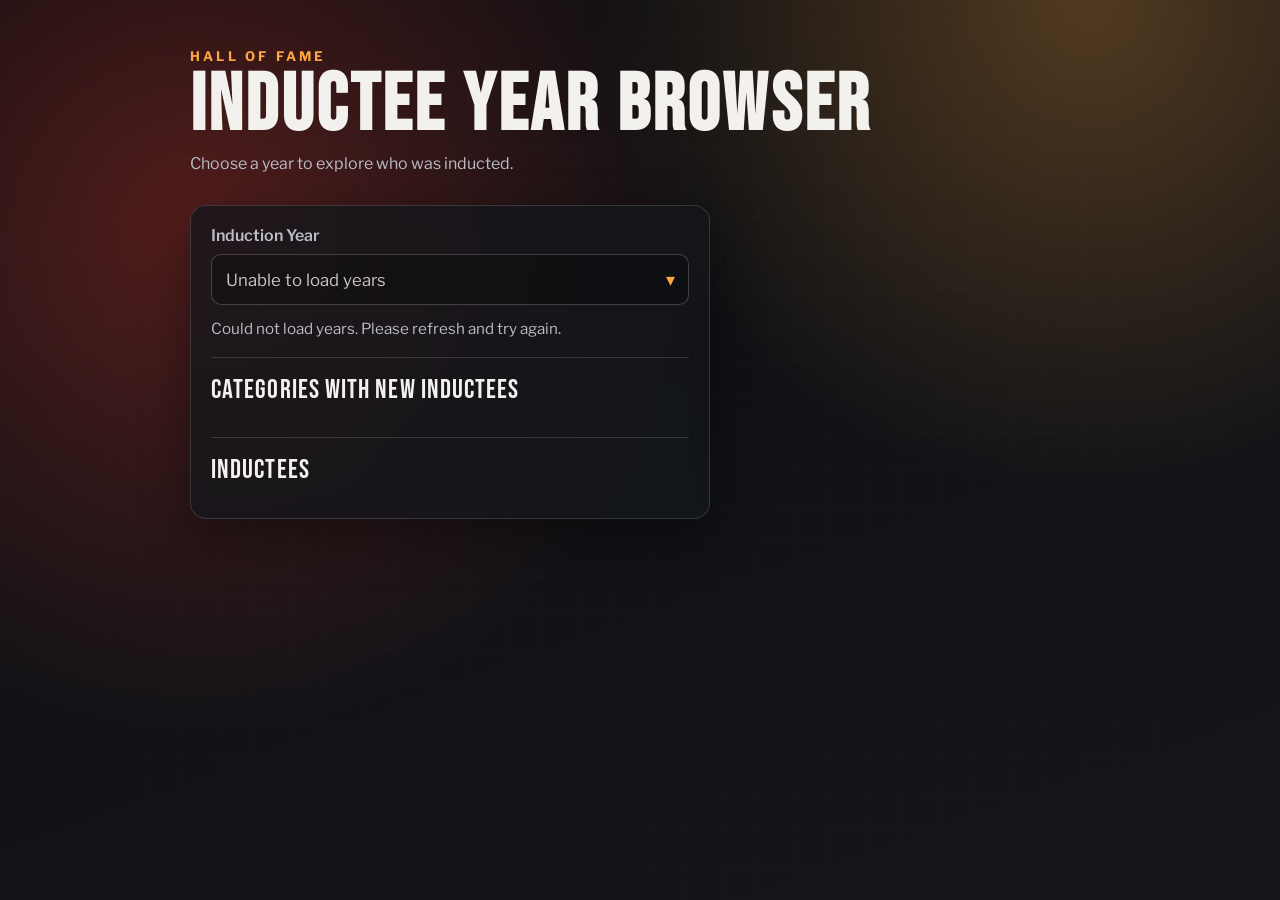
==== static/index.html @ 0e250fe5 "Worked on front end" ====
<!doctype html>
<html lang="en">
<head>
	<meta charset="UTF-8" />
	<meta name="viewport" content="width=device-width, initial-scale=1.0" />
	<title>Rock Hall Inductees Explorer</title>
	<link rel="preconnect" href="https://fonts.googleapis.com" />
	<link rel="preconnect" href="https://fonts.gstatic.com" crossorigin />
	<link
		href="https://fonts.googleapis.com/css2?family=Bebas+Neue&family=Libre+Franklin:wght@400;600;700&display=swap"
		rel="stylesheet"
	/>
	<link rel="stylesheet" href="style.css" />
</head>
<body>
	<div class="bg-grid" aria-hidden="true"></div>
	<main class="shell">
		<section class="hero">
			<p class="kicker">Hall Of Fame</p>
			<h1>Inductee Year Browser</h1>
			<p class="subtitle">Choose a year to explore who was inducted.</p>
		</section>

		<section class="panel" aria-label="Year selection">
			<label for="year-select" class="label">Induction Year</label>
			<div class="select-wrap">
				<select id="year-select" name="year-select" disabled>
					<option value="">Loading years...</option>
				</select>
			</div>
			<p id="status" role="status" aria-live="polite">Requesting available years...</p>
			<div class="categories-wrap" aria-live="polite">
				<h2>Categories With New Inductees</h2>
				<ul id="categories-list" class="categories-list"></ul>
			</div>
			<div class="inductees-wrap" aria-live="polite">
				<h2>Inductees</h2>
				<ul id="inductees-list" class="inductees-list"></ul>
			</div>
		</section>
	</main>

	<script src="script.js" defer></script>
</body>
</html>
---- static/style.css ----
:root {
	--bg-1: #0c0d10;
	--bg-2: #15161b;
	--ink: #f2f1ee;
	--ink-muted: #b9bcc7;
	--accent: #e13a2f;
	--accent-2: #ffa640;
	--panel: rgba(20, 22, 27, 0.78);
	--panel-border: rgba(255, 255, 255, 0.14);
	--focus-ring: rgba(225, 58, 47, 0.5);
}

* {
	box-sizing: border-box;
}

body {
	margin: 0;
	min-height: 100vh;
	color: var(--ink);
	font-family: "Libre Franklin", sans-serif;
	background:
		radial-gradient(circle at 15% 25%, rgba(225, 58, 47, 0.32), transparent 40%),
		radial-gradient(circle at 85% 0%, rgba(255, 166, 64, 0.28), transparent 35%),
		linear-gradient(160deg, var(--bg-1), var(--bg-2));
	overflow-x: hidden;
}

.bg-grid {
	position: fixed;
	inset: 0;
	z-index: 0;
	pointer-events: none;
	opacity: 0.25;
	background-image:
		linear-gradient(rgba(255, 255, 255, 0.07) 1px, transparent 1px),
		linear-gradient(90deg, rgba(255, 255, 255, 0.07) 1px, transparent 1px);
	background-size: 36px 36px;
	mask-image: radial-gradient(circle at center, black 45%, transparent 100%);
}

.shell {
	position: relative;
	z-index: 1;
	width: min(900px, 92vw);
	margin: 0 auto;
	padding: 3rem 0 4rem;
}

.hero {
	margin-bottom: 2rem;
	animation: rise 560ms ease-out;
}

.kicker {
	margin: 0;
	letter-spacing: 0.2rem;
	text-transform: uppercase;
	color: var(--accent-2);
	font-weight: 700;
	font-size: 0.82rem;
}

h1 {
	margin: 0.25rem 0 0;
	font-family: "Bebas Neue", sans-serif;
	font-size: clamp(2.5rem, 8vw, 5rem);
	line-height: 0.95;
	letter-spacing: 0.04em;
	text-transform: uppercase;
}

.subtitle {
	margin: 0.6rem 0 0;
	color: var(--ink-muted);
	max-width: 52ch;
}

.panel {
	width: min(520px, 100%);
	background: var(--panel);
	border: 1px solid var(--panel-border);
	border-radius: 16px;
	box-shadow: 0 18px 50px rgba(0, 0, 0, 0.4);
	backdrop-filter: blur(10px);
	padding: 1.25rem;
	animation: rise 760ms ease-out;
}

.label {
	display: block;
	margin-bottom: 0.6rem;
	font-weight: 600;
	color: var(--ink-muted);
}

.select-wrap {
	position: relative;
}

.select-wrap::after {
	content: "▾";
	position: absolute;
	right: 0.9rem;
	top: 50%;
	transform: translateY(-52%);
	color: var(--accent-2);
	font-size: 1.1rem;
	pointer-events: none;
}

select {
	width: 100%;
	appearance: none;
	border: 1px solid rgba(255, 255, 255, 0.25);
	border-radius: 10px;
	background: rgba(5, 5, 6, 0.35);
	color: var(--ink);
	font: inherit;
	font-size: 1.05rem;
	padding: 0.9rem 2.4rem 0.9rem 0.9rem;
	transition: border-color 180ms ease, box-shadow 180ms ease;
}

select:focus-visible {
	outline: none;
	border-color: var(--accent);
	box-shadow: 0 0 0 4px var(--focus-ring);
}

select:disabled {
	opacity: 0.8;
	cursor: progress;
}

#status {
	margin: 0.85rem 0 0;
	color: var(--ink-muted);
	font-size: 0.95rem;
}

.categories-wrap {
	margin-top: 1.2rem;
	padding-top: 1rem;
	border-top: 1px solid rgba(255, 255, 255, 0.14);
}

.categories-wrap h2 {
	margin: 0 0 0.75rem;
	font-family: "Bebas Neue", sans-serif;
	font-size: 1.7rem;
	letter-spacing: 0.04em;
	font-weight: 400;
	text-transform: uppercase;
}

.categories-list {
	list-style: none;
	margin: 0;
	padding: 0;
	display: grid;
	gap: 0.55rem;
}

.categories-list li,
.inductees-list li {
	border: 1px solid rgba(255, 255, 255, 0.18);
	background: rgba(255, 255, 255, 0.04);
	padding: 0.62rem 0.7rem;
	border-radius: 8px;
	font-weight: 600;
}

.category-btn {
	width: 100%;
	text-align: left;
	border: 0;
	background: transparent;
	color: inherit;
	font: inherit;
	font-weight: 600;
	cursor: pointer;
	padding: 0;
}

.categories-list li {
	transition: border-color 180ms ease, background-color 180ms ease;
}

.categories-list li:hover {
	border-color: rgba(255, 166, 64, 0.65);
	background: rgba(255, 166, 64, 0.12);
}

.categories-list li.active {
	border-color: var(--accent);
	background: rgba(225, 58, 47, 0.2);
}

.categories-list li.empty {
	font-weight: 400;
	color: var(--ink-muted);
}

.inductees-wrap {
	margin-top: 1.2rem;
	padding-top: 1rem;
	border-top: 1px solid rgba(255, 255, 255, 0.14);
}

.inductees-wrap h2 {
	margin: 0 0 0.75rem;
	font-family: "Bebas Neue", sans-serif;
	font-size: 1.7rem;
	letter-spacing: 0.04em;
	font-weight: 400;
	text-transform: uppercase;
}

.inductees-list {
	list-style: none;
	margin: 0;
	padding: 0;
	display: grid;
	gap: 0.55rem;
}

.inductees-list li.empty {
	font-weight: 400;
	color: var(--ink-muted);
}

@keyframes rise {
	from {
		opacity: 0;
		transform: translateY(14px);
	}
	to {
		opacity: 1;
		transform: translateY(0);
	}
}

@media (max-width: 600px) {
	.shell {
		padding-top: 2.2rem;
	}

	.panel {
		padding: 1rem;
	}
}
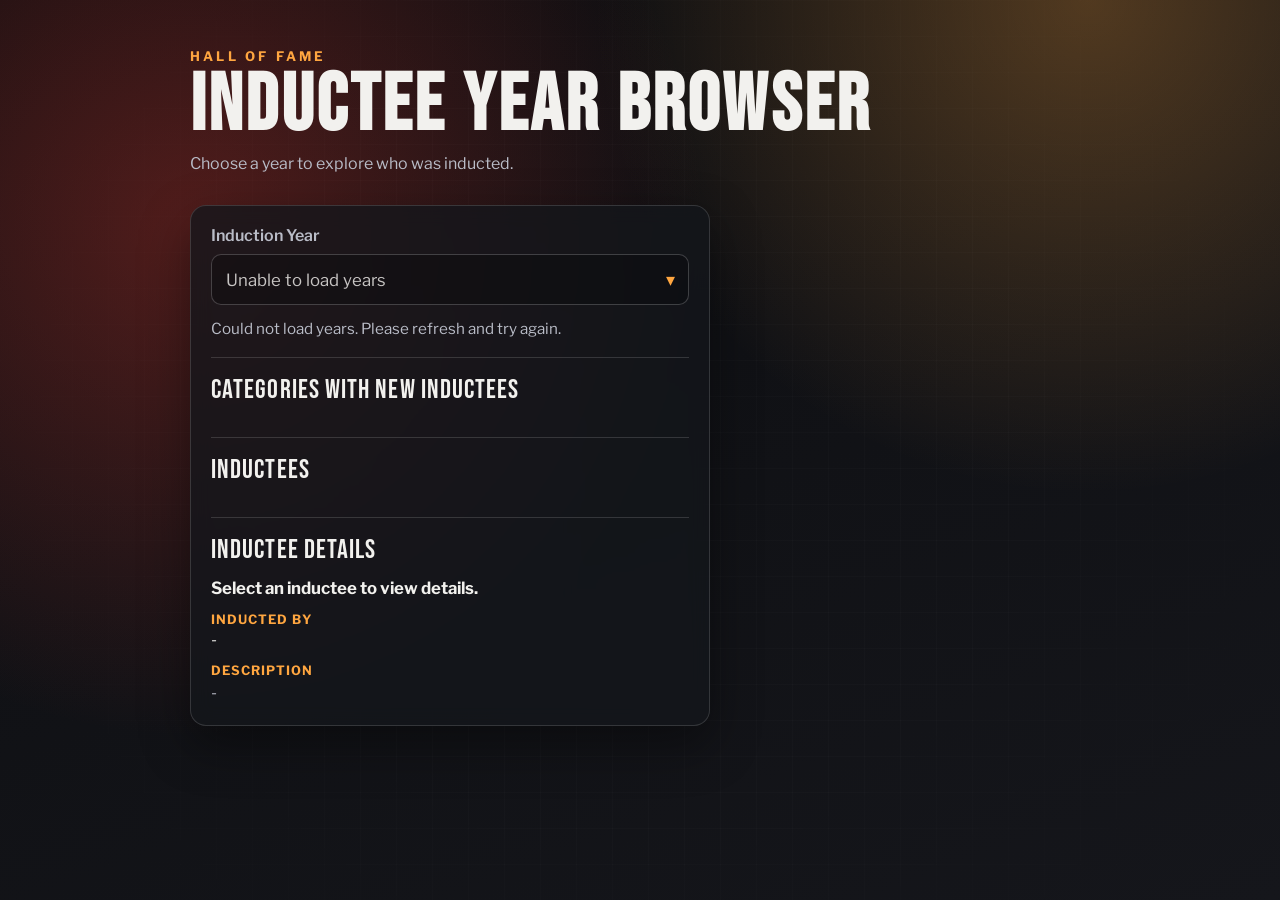
==== commit 39c2be31: "Created final endpoint" ====
--- a/static/index.html
+++ b/static/index.html
@@ -37,6 +37,14 @@
 				<h2>Inductees</h2>
 				<ul id="inductees-list" class="inductees-list"></ul>
 			</div>
+			<div class="inductee-details-wrap" aria-live="polite">
+				<h2>Inductee Details</h2>
+				<p class="details-name" id="details-name">Select an inductee to view details.</p>
+				<p class="details-label">Inducted By</p>
+				<p id="details-inducted-by" class="details-value">-</p>
+				<p class="details-label">Description</p>
+				<p id="details-description" class="details-description">-</p>
+			</div>
 		</section>
 	</main>
 
--- a/static/style.css
+++ b/static/style.css
@@ -183,6 +183,19 @@
 	padding: 0;
 }
 
+.inductee-btn {
+	display: block;
+	width: 100%;
+	text-align: left;
+	border: 0;
+	background: transparent;
+	color: inherit;
+	font: inherit;
+	font-weight: 600;
+	cursor: pointer;
+	padding: 0;
+}
+
 .categories-list li {
 	transition: border-color 180ms ease, background-color 180ms ease;
 }
@@ -195,6 +208,20 @@
 .categories-list li.active {
 	border-color: var(--accent);
 	background: rgba(225, 58, 47, 0.2);
+}
+
+.inductees-list li {
+	transition: border-color 180ms ease, background-color 180ms ease;
+}
+
+.inductees-list li:hover {
+	border-color: rgba(255, 166, 64, 0.65);
+	background: rgba(255, 166, 64, 0.12);
+}
+
+.inductees-list li.active {
+	border-color: var(--accent-2);
+	background: rgba(255, 166, 64, 0.2);
 }
 
 .categories-list li.empty {
@@ -228,6 +255,47 @@
 .inductees-list li.empty {
 	font-weight: 400;
 	color: var(--ink-muted);
+}
+
+.inductee-details-wrap {
+	margin-top: 1.2rem;
+	padding-top: 1rem;
+	border-top: 1px solid rgba(255, 255, 255, 0.14);
+}
+
+.inductee-details-wrap h2 {
+	margin: 0 0 0.75rem;
+	font-family: "Bebas Neue", sans-serif;
+	font-size: 1.7rem;
+	letter-spacing: 0.04em;
+	font-weight: 400;
+	text-transform: uppercase;
+}
+
+.details-name {
+	margin: 0;
+	font-size: 1.05rem;
+	font-weight: 700;
+}
+
+.details-label {
+	margin: 0.85rem 0 0.2rem;
+	font-size: 0.8rem;
+	letter-spacing: 0.08em;
+	text-transform: uppercase;
+	color: var(--accent-2);
+	font-weight: 700;
+}
+
+.details-value {
+	margin: 0;
+	color: var(--ink);
+}
+
+.details-description {
+	margin: 0;
+	color: var(--ink-muted);
+	line-height: 1.5;
 }
 
 @keyframes rise {
